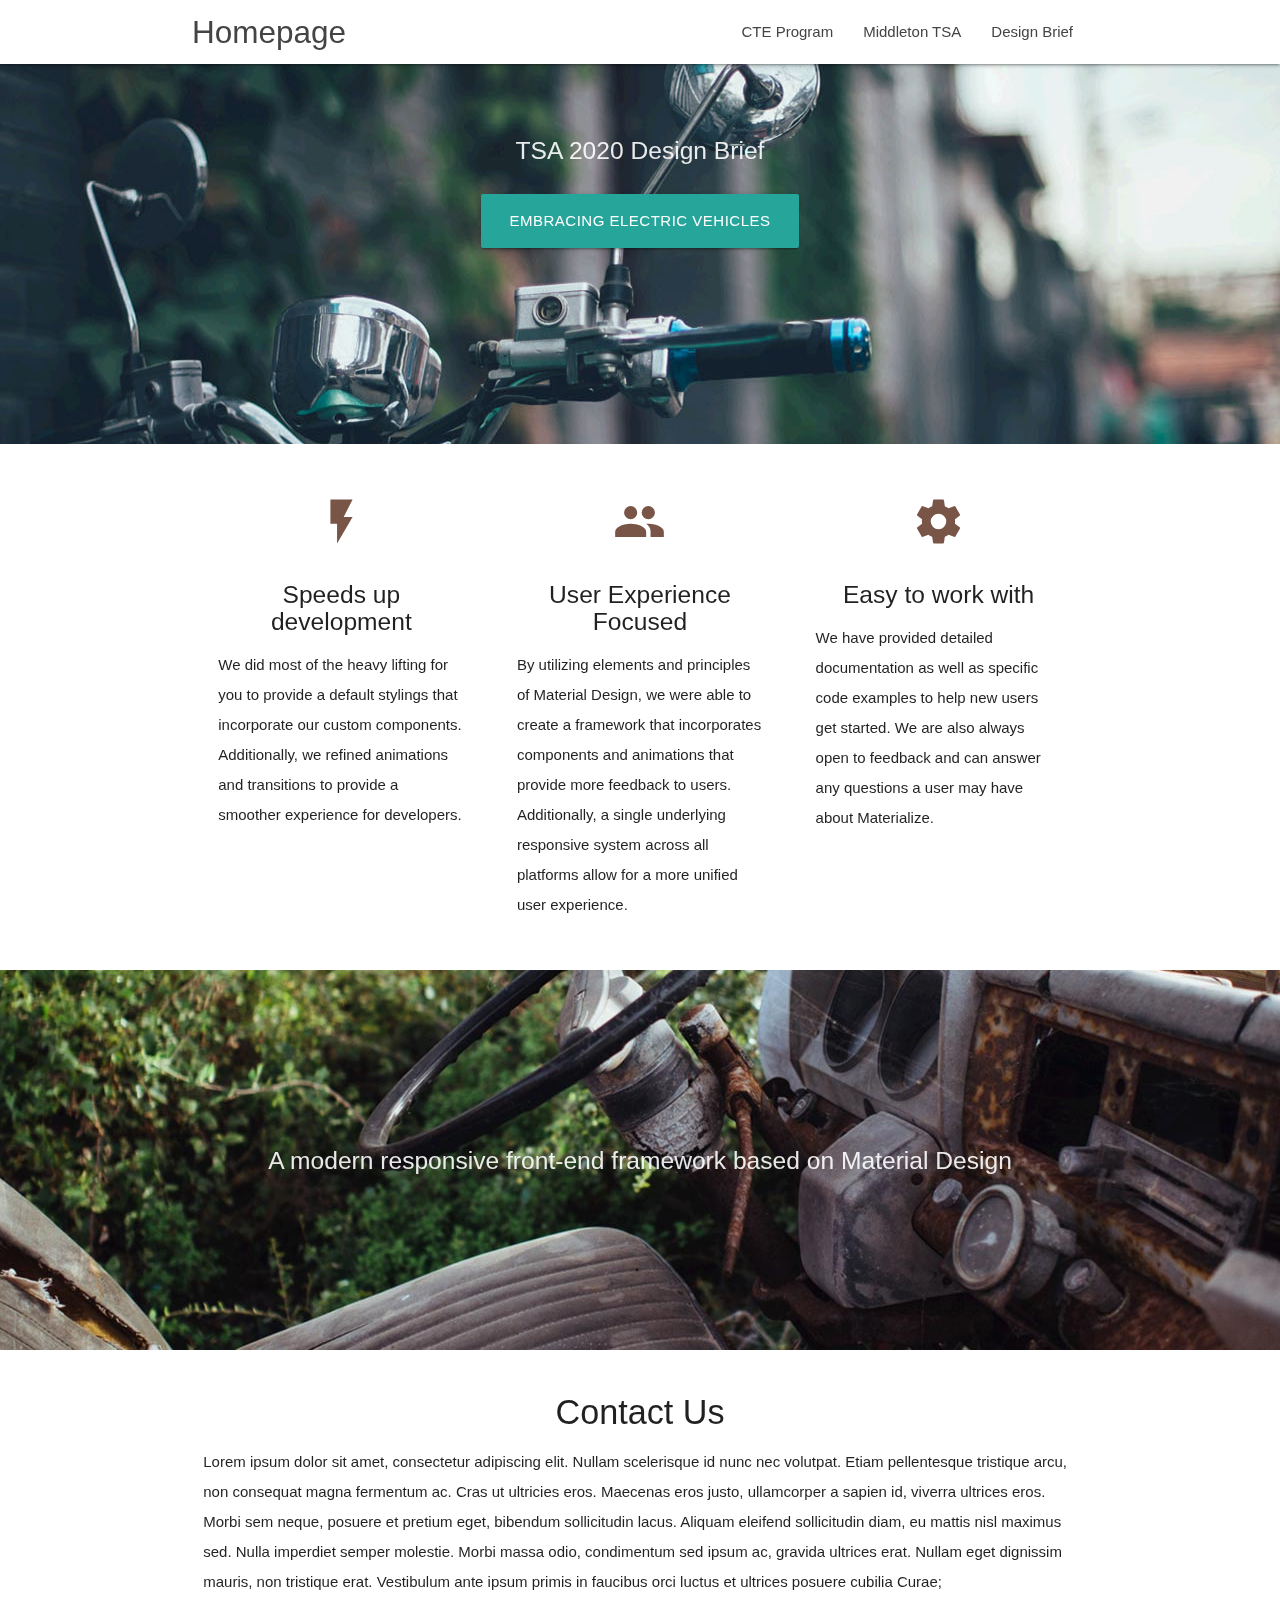
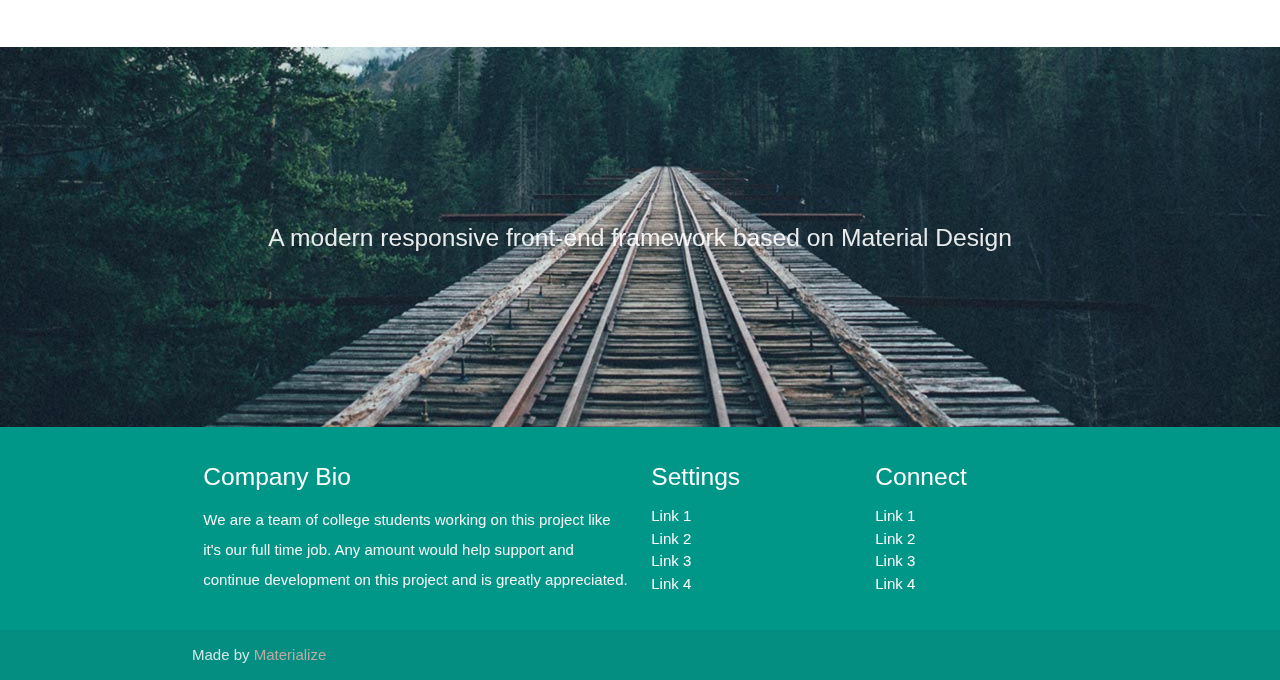
==== index.html @ b75406bc "v0.1.01 - Template edits" ====
<!DOCTYPE html>
<html lang="en">
<head>
  <meta http-equiv="Content-Type" content="text/html; charset=UTF-8"/>
  <meta name="viewport" content="width=device-width, initial-scale=1"/>
  <title>Middleton TSA - Homepage</title>

  <!-- CSS  -->
  <link href="https://fonts.googleapis.com/icon?family=Material+Icons" rel="stylesheet">
  <link href="css/materialize.css" type="text/css" rel="stylesheet" media="screen,projection"/>
  <link href="css/style.css" type="text/css" rel="stylesheet" media="screen,projection"/>
</head>

<body>

  <!-- Primary Navbar -->
  <nav class="white" role="navigation">
    <div class="nav-wrapper container">
      <!-- Desktop View -->
      
      <a id="logo-container" href="#" class="brand-logo">Homepage</a>
      <ul class="right hide-on-med-and-down">
        <li><a href="#">CTE Program</a></li>
        <li><a href="#">Middleton TSA</a></li>
        <li><a href="#">Design Brief</a></li>
      </ul>
      <!-- Mobile View -->
      <ul id="nav-mobile" class="sidenav">
        <li><a href="#">CTE Program</a></li>
        <li><a href="#">Middleton TSA</a></li>
        <li><a href="#">Design Brief</a></li>
      </ul>
      
      <a href="#" data-target="nav-mobile" class="sidenav-trigger"><i class="material-icons">menu</i></a>
    </div>
  </nav>

  <!-- Main Parallax -->
  <div id="index-banner" class="parallax-container">
    <div class="section no-pad-bot">
      <div class="container">
        <br><br>
        <h1 class="header center teal-text text-lighten-2"></h1>
        <div class="row center">
          <h5 class="header col s12 light">TSA 2020 Design Brief</h5>
        </div>
        <div class="row center">
          <a href="http://materializecss.com/getting-started.html" id="download-button" class="btn-large waves-effect waves-light teal lighten-1">Embracing Electric Vehicles</a>
        </div>
        <br><br>

      </div>
    </div>
    <!-- Replace background1.jpg with something relevant to the design brief -->
    <div class="parallax"><img src="images/background1.jpg" alt="TSA Webmaster 2020 Design Brief - picture of an electric vehicle"></div>
  </div>

  <!-- Main Parallax Footer / General Info Section -->
  <div class="container">
    <div class="section">

      <!--   Icon Section   -->
      <div class="row">
        <div class="col s12 m4">
          <div class="icon-block">
            <h2 class="center brown-text"><i class="material-icons">flash_on</i></h2>
            <h5 class="center">Speeds up development</h5>

            <p class="light">We did most of the heavy lifting for you to provide a default stylings that incorporate our custom components. Additionally, we refined animations and transitions to provide a smoother experience for developers.</p>
          </div>
        </div>

        <div class="col s12 m4">
          <div class="icon-block">
            <h2 class="center brown-text"><i class="material-icons">group</i></h2>
            <h5 class="center">User Experience Focused</h5>

            <p class="light">By utilizing elements and principles of Material Design, we were able to create a framework that incorporates components and animations that provide more feedback to users. Additionally, a single underlying responsive system across all platforms allow for a more unified user experience.</p>
          </div>
        </div>

        <div class="col s12 m4">
          <div class="icon-block">
            <h2 class="center brown-text"><i class="material-icons">settings</i></h2>
            <h5 class="center">Easy to work with</h5>

            <p class="light">We have provided detailed documentation as well as specific code examples to help new users get started. We are also always open to feedback and can answer any questions a user may have about Materialize.</p>
          </div>
        </div>
      </div>

    </div>
  </div>


  <div class="parallax-container valign-wrapper">
    <div class="section no-pad-bot">
      <div class="container">
        <div class="row center">
          <h5 class="header col s12 light">A modern responsive front-end framework based on Material Design</h5>
        </div>
      </div>
    </div>
    <div class="parallax"><img src="images/background2.jpg" alt="Unsplashed background img 2"></div>
  </div>

  <div class="container">
    <div class="section">

      <div class="row">
        <div class="col s12 center">
          <h3><i class="mdi-content-send brown-text"></i></h3>
          <h4>Contact Us</h4>
          <p class="left-align light">Lorem ipsum dolor sit amet, consectetur adipiscing elit. Nullam scelerisque id nunc nec volutpat. Etiam pellentesque tristique arcu, non consequat magna fermentum ac. Cras ut ultricies eros. Maecenas eros justo, ullamcorper a sapien id, viverra ultrices eros. Morbi sem neque, posuere et pretium eget, bibendum sollicitudin lacus. Aliquam eleifend sollicitudin diam, eu mattis nisl maximus sed. Nulla imperdiet semper molestie. Morbi massa odio, condimentum sed ipsum ac, gravida ultrices erat. Nullam eget dignissim mauris, non tristique erat. Vestibulum ante ipsum primis in faucibus orci luctus et ultrices posuere cubilia Curae;</p>
        </div>
      </div>

    </div>
  </div>


  <div class="parallax-container valign-wrapper">
    <div class="section no-pad-bot">
      <div class="container">
        <div class="row center">
          <h5 class="header col s12 light">A modern responsive front-end framework based on Material Design</h5>
        </div>
      </div>
    </div>
    <div class="parallax"><img src="images/background3.jpg" alt="Unsplashed background img 3"></div>
  </div>

  <footer class="page-footer teal">
    <div class="container">
      <div class="row">
        <div class="col l6 s12">
          <h5 class="white-text">Company Bio</h5>
          <p class="grey-text text-lighten-4">We are a team of college students working on this project like it's our full time job. Any amount would help support and continue development on this project and is greatly appreciated.</p>


        </div>
        <div class="col l3 s12">
          <h5 class="white-text">Settings</h5>
          <ul>
            <li><a class="white-text" href="#!">Link 1</a></li>
            <li><a class="white-text" href="#!">Link 2</a></li>
            <li><a class="white-text" href="#!">Link 3</a></li>
            <li><a class="white-text" href="#!">Link 4</a></li>
          </ul>
        </div>
        <div class="col l3 s12">
          <h5 class="white-text">Connect</h5>
          <ul>
            <li><a class="white-text" href="#!">Link 1</a></li>
            <li><a class="white-text" href="#!">Link 2</a></li>
            <li><a class="white-text" href="#!">Link 3</a></li>
            <li><a class="white-text" href="#!">Link 4</a></li>
          </ul>
        </div>
      </div>
    </div>
    <div class="footer-copyright">
      <div class="container">
      Made by <a class="brown-text text-lighten-3" href="http://materializecss.com">Materialize</a>
      </div>
    </div>
  </footer>


  <!--  Scripts-->
  <script src="https://code.jquery.com/jquery-2.1.1.min.js"></script>
  <script src="js/materialize.js"></script>
  <script src="js/init.js"></script>

  </body>
</html>
---- css/style.css ----
/* Custom Stylesheet */
/**
 * Use this file to override Materialize files so you can update
 * the core Materialize files in the future
 *
 * Made By MaterializeCSS.com
 */

nav ul a,
nav .brand-logo {
  color: #444;
}

p {
  line-height: 2rem;
}

.sidenav-trigger {
  color: #26a69a;
}

.parallax-container {
  min-height: 380px;
  line-height: 0;
  height: auto;
  color: rgba(255,255,255,.9);
}
  .parallax-container .section {
    width: 100%;
  }

@media only screen and (max-width : 992px) {
  .parallax-container .section {
    position: absolute;
    top: 40%;
  }
  #index-banner .section {
    top: 10%;
  }
}

@media only screen and (max-width : 600px) {
  #index-banner .section {
    top: 0;
  }
}

.icon-block {
  padding: 0 15px;
}
.icon-block .material-icons {
  font-size: inherit;
}

footer.page-footer {
  margin: 0;
}
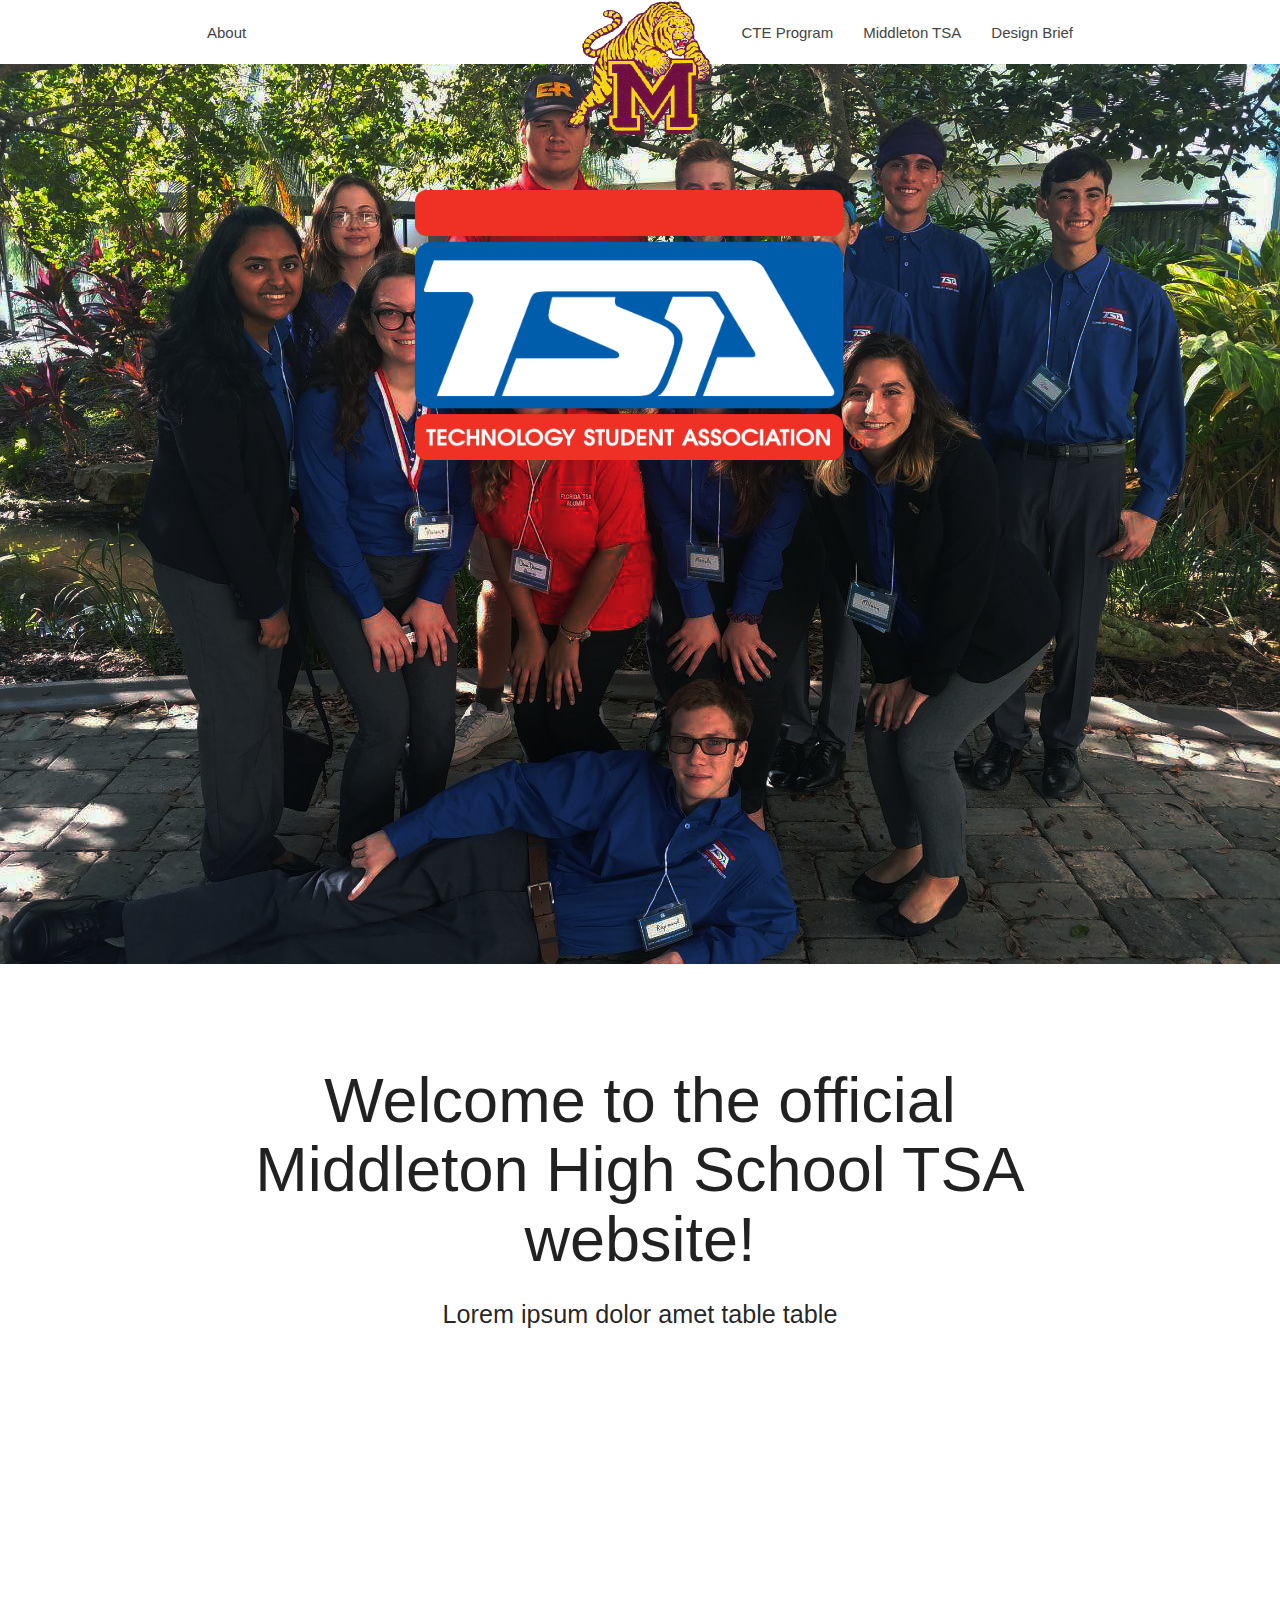
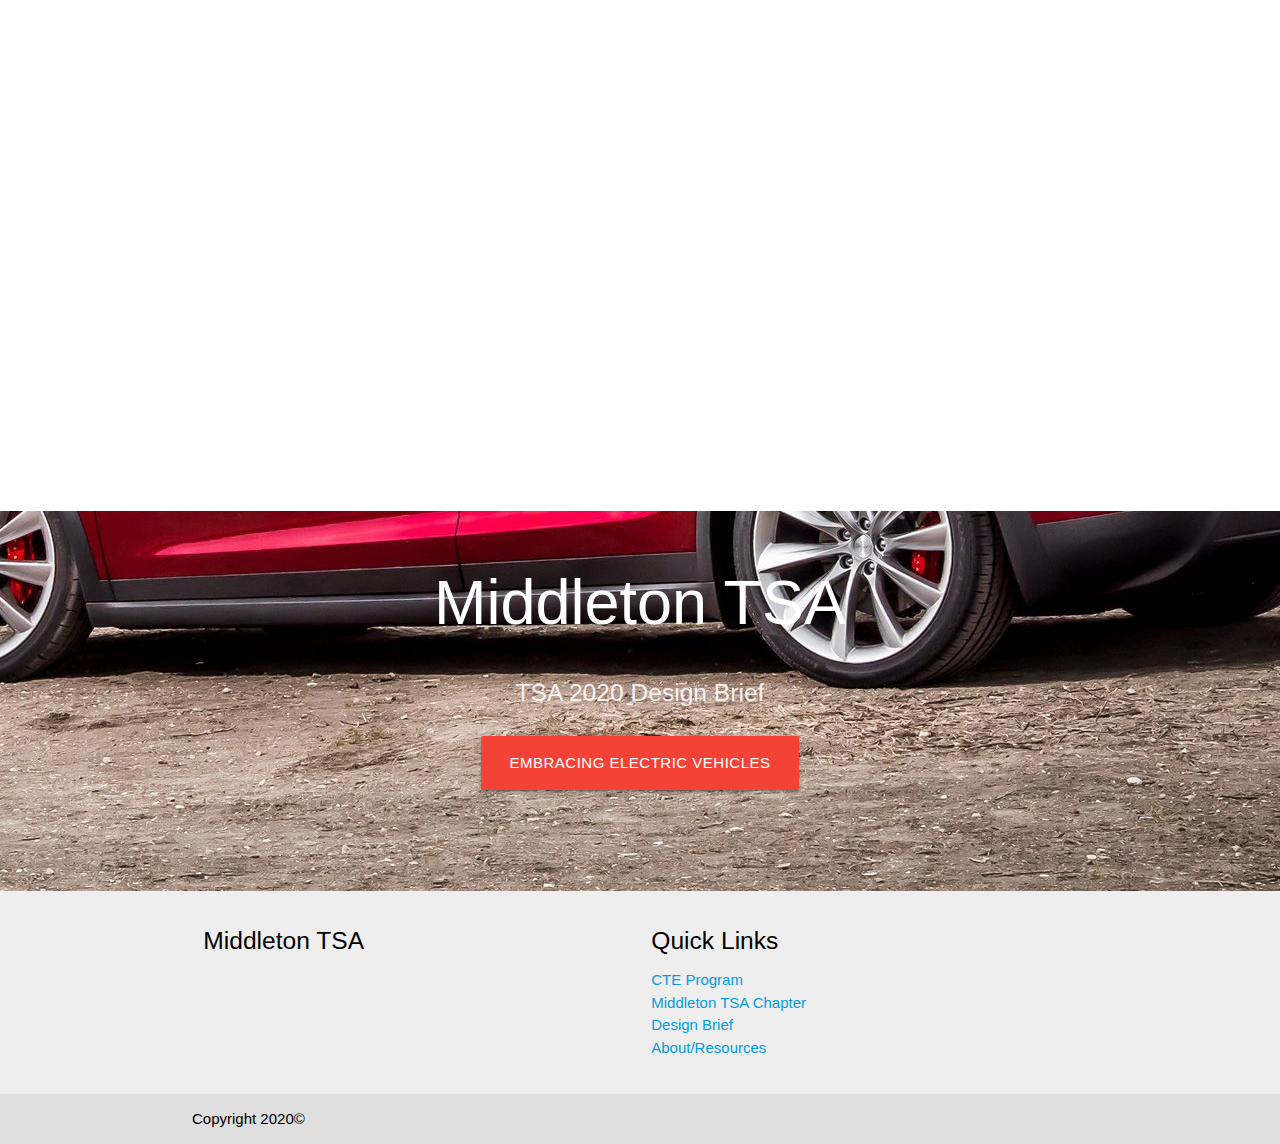
==== commit cf23c06a: "v0.2 - Index and MHS Chapter Pages" ====
--- a/index.html
+++ b/index.html
@@ -1,176 +1,143 @@
 <!DOCTYPE html>
-<html lang="en">
+<html>
 <head>
-  <meta http-equiv="Content-Type" content="text/html; charset=UTF-8"/>
-  <meta name="viewport" content="width=device-width, initial-scale=1"/>
-  <title>Middleton TSA - Homepage</title>
+  <link href="https://fonts.googleapis.com/icon?family=Material+Icons" rel="stylesheet">
+  <link href="https://cdnjs.cloudflare.com/ajax/libs/materialize/1.0.0/css/materialize.min.css" type="text/css" rel="stylesheet" media="screen,projection"/>
+  <link href="css/style.css" type="text/css" rel="Stylesheet">
+  <!--Let browser know website is optimized for mobile-->
+  <meta name="viewport" content="width=device-width, initial-scale=1.0"/>
+  <title> Middleton TSA - Homepage </title>
+  <style>
+    .background {
+      background-image: url("images/tsa-leadership.png");
+      background-position: center;
+      background-repeat: no-repeat;
+      background-size: cover;
+      height: 100%;
+    }
+    body, html {
+      height: 100%;
+    }
 
-  <!-- CSS  -->
-  <link href="https://fonts.googleapis.com/icon?family=Material+Icons" rel="stylesheet">
-  <link href="css/materialize.css" type="text/css" rel="stylesheet" media="screen,projection"/>
-  <link href="css/style.css" type="text/css" rel="stylesheet" media="screen,projection"/>
-</head>
-
+  </style>
+</head> 
 <body>
 
-  <!-- Primary Navbar -->
+  <!-- Nav -->
   <nav class="white" role="navigation">
     <div class="nav-wrapper container">
       <!-- Desktop View -->
       
-      <a id="logo-container" href="#" class="brand-logo">Homepage</a>
+      <ul class="left hide-on-med-and-down">
+        <li><a href="about.html" class="waves-effect">About</a></li>
+      </ul>
+      <a id="logo-container" href="index.html" class="brand-logo center"><img class="responsive-img" src="images/mhs-logo.gif" width="150" height="auto"></a>
       <ul class="right hide-on-med-and-down">
-        <li><a href="#">CTE Program</a></li>
-        <li><a href="#">Middleton TSA</a></li>
-        <li><a href="#">Design Brief</a></li>
+        <li><a href="cte.html" class="waves-effect">CTE Program</a></li>
+        <li><a href="tsa.html" class="waves-effect">Middleton TSA</a></li>
+        <li><a href="designbrief.html" class="waves-effect">Design Brief</a></li>
       </ul>
       <!-- Mobile View -->
       <ul id="nav-mobile" class="sidenav">
-        <li><a href="#">CTE Program</a></li>
-        <li><a href="#">Middleton TSA</a></li>
-        <li><a href="#">Design Brief</a></li>
+        <li><a href="cte.html" class="waves-effect">CTE Program</a></li>
+        <li><a href="tsa.html" class="waves-effect">Middleton TSA</a></li>
+        <li><a href="designbrief.html" class="waves-effect">Design Brief</a></li>
+        <li><div class="divider"></div></li>
+        <li><a href="about.html">About</a></li>
       </ul>
       
       <a href="#" data-target="nav-mobile" class="sidenav-trigger"><i class="material-icons">menu</i></a>
     </div>
   </nav>
 
-  <!-- Main Parallax -->
+  <!-- Main Splash -->
+  <div class="background">
+    <br><br><br><br>
+    <h2 class="header center"><img src="images/TSA-Emblem-FULLSIZE.png" width="450" height="auto"> </h2>
+  </div>
+
+  <!-- Main Splash Addendum / General Info Section -->
+  <div class="container">
+    <div class="section center">
+      <!-- Content -->
+      <br><br>
+      <h1>Welcome to the official Middleton High School TSA website!</h1>
+      <p class="flow-text">Lorem ipsum dolor amet table table</p>
+      <br><br>
+    </div>
+    
+    <div class="center">
+    <!-- Note: Google Calendar doesn't work with school wifi-->
+    <iframe src="https://calendar.google.com/calendar/embed?src=eg5jplt5vfg6n1325hjn0lq8h4%40group.calendar.google.com&ctz=America%2FNew_York" style="border: 0" width="800" height="600" frameborder="0" scrolling="no"></iframe>
+    </div>
+
+    <br><br><br><br>
+  </div>
+
+  <!-- Design Brief Splash -->
   <div id="index-banner" class="parallax-container">
     <div class="section no-pad-bot">
       <div class="container">
         <br><br>
-        <h1 class="header center teal-text text-lighten-2"></h1>
+        <h1 class="header center white-text text-darken-3">Middleton TSA</h1>
         <div class="row center">
           <h5 class="header col s12 light">TSA 2020 Design Brief</h5>
         </div>
         <div class="row center">
-          <a href="http://materializecss.com/getting-started.html" id="download-button" class="btn-large waves-effect waves-light teal lighten-1">Embracing Electric Vehicles</a>
+          <a href="https://www.tesla.com/" class="btn-large waves-effect waves-light red">Embracing Electric Vehicles</a>
         </div>
         <br><br>
 
       </div>
     </div>
     <!-- Replace background1.jpg with something relevant to the design brief -->
-    <div class="parallax"><img src="images/background1.jpg" alt="TSA Webmaster 2020 Design Brief - picture of an electric vehicle"></div>
+    <div class="parallax"><img src="images/placeholder-electric-vehicle.jpg" alt="TSA Webmaster 2020 Design Brief - picture of an electric vehicle"></div>
   </div>
 
-  <!-- Main Parallax Footer / General Info Section -->
+<!-- Footer -->
+<footer class="page-footer grey lighten-3">
   <div class="container">
-    <div class="section">
+    <div class="row">
+      <div class="col l6 s12">
+        <h5 class="black-text">Middleton TSA</h5>
+        <p class="grey-text text-darken-4"></p>
 
-      <!--   Icon Section   -->
-      <div class="row">
-        <div class="col s12 m4">
-          <div class="icon-block">
-            <h2 class="center brown-text"><i class="material-icons">flash_on</i></h2>
-            <h5 class="center">Speeds up development</h5>
 
-            <p class="light">We did most of the heavy lifting for you to provide a default stylings that incorporate our custom components. Additionally, we refined animations and transitions to provide a smoother experience for developers.</p>
-          </div>
-        </div>
-
-        <div class="col s12 m4">
-          <div class="icon-block">
-            <h2 class="center brown-text"><i class="material-icons">group</i></h2>
-            <h5 class="center">User Experience Focused</h5>
-
-            <p class="light">By utilizing elements and principles of Material Design, we were able to create a framework that incorporates components and animations that provide more feedback to users. Additionally, a single underlying responsive system across all platforms allow for a more unified user experience.</p>
-          </div>
-        </div>
-
-        <div class="col s12 m4">
-          <div class="icon-block">
-            <h2 class="center brown-text"><i class="material-icons">settings</i></h2>
-            <h5 class="center">Easy to work with</h5>
-
-            <p class="light">We have provided detailed documentation as well as specific code examples to help new users get started. We are also always open to feedback and can answer any questions a user may have about Materialize.</p>
-          </div>
-        </div>
       </div>
-
+      <div class="col l6 s12">
+        <h5 class="black-text">Quick Links</h5>
+        <ul>
+          <li><a href="cte.html">CTE Program</a></li>
+          <li><a href="tsa.html">Middleton TSA Chapter</a></li>
+          <li><a href="designbrief.html">Design Brief</a></li>
+          <li><a href="about.html">About/Resources</a></li>
+        </ul>
+      </div>
     </div>
   </div>
-
-
-  <div class="parallax-container valign-wrapper">
-    <div class="section no-pad-bot">
-      <div class="container">
-        <div class="row center">
-          <h5 class="header col s12 light">A modern responsive front-end framework based on Material Design</h5>
-        </div>
-      </div>
-    </div>
-    <div class="parallax"><img src="images/background2.jpg" alt="Unsplashed background img 2"></div>
-  </div>
-
-  <div class="container">
-    <div class="section">
-
-      <div class="row">
-        <div class="col s12 center">
-          <h3><i class="mdi-content-send brown-text"></i></h3>
-          <h4>Contact Us</h4>
-          <p class="left-align light">Lorem ipsum dolor sit amet, consectetur adipiscing elit. Nullam scelerisque id nunc nec volutpat. Etiam pellentesque tristique arcu, non consequat magna fermentum ac. Cras ut ultricies eros. Maecenas eros justo, ullamcorper a sapien id, viverra ultrices eros. Morbi sem neque, posuere et pretium eget, bibendum sollicitudin lacus. Aliquam eleifend sollicitudin diam, eu mattis nisl maximus sed. Nulla imperdiet semper molestie. Morbi massa odio, condimentum sed ipsum ac, gravida ultrices erat. Nullam eget dignissim mauris, non tristique erat. Vestibulum ante ipsum primis in faucibus orci luctus et ultrices posuere cubilia Curae;</p>
-        </div>
-      </div>
-
+  <div class="footer-copyright">
+    <div class="container black-text">
+    Copyright 2020©
     </div>
   </div>
+</footer>
 
+  <script src="https://ajax.googleapis.com/ajax/libs/jquery/3.4.1/jquery.min.js"></script>
+  <script src="https://cdnjs.cloudflare.com/ajax/libs/materialize/1.0.0/js/materialize.min.js"></script>
+  <script src="/js/script.js"></script>
+  <script>
+  // Below script initializes sidenav functionality
+  $(document).ready(function(){
+    $(".sidenav").sidenav();
+  });
 
-  <div class="parallax-container valign-wrapper">
-    <div class="section no-pad-bot">
-      <div class="container">
-        <div class="row center">
-          <h5 class="header col s12 light">A modern responsive front-end framework based on Material Design</h5>
-        </div>
-      </div>
-    </div>
-    <div class="parallax"><img src="images/background3.jpg" alt="Unsplashed background img 3"></div>
-  </div>
-
-  <footer class="page-footer teal">
-    <div class="container">
-      <div class="row">
-        <div class="col l6 s12">
-          <h5 class="white-text">Company Bio</h5>
-          <p class="grey-text text-lighten-4">We are a team of college students working on this project like it's our full time job. Any amount would help support and continue development on this project and is greatly appreciated.</p>
-
-
-        </div>
-        <div class="col l3 s12">
-          <h5 class="white-text">Settings</h5>
-          <ul>
-            <li><a class="white-text" href="#!">Link 1</a></li>
-            <li><a class="white-text" href="#!">Link 2</a></li>
-            <li><a class="white-text" href="#!">Link 3</a></li>
-            <li><a class="white-text" href="#!">Link 4</a></li>
-          </ul>
-        </div>
-        <div class="col l3 s12">
-          <h5 class="white-text">Connect</h5>
-          <ul>
-            <li><a class="white-text" href="#!">Link 1</a></li>
-            <li><a class="white-text" href="#!">Link 2</a></li>
-            <li><a class="white-text" href="#!">Link 3</a></li>
-            <li><a class="white-text" href="#!">Link 4</a></li>
-          </ul>
-        </div>
-      </div>
-    </div>
-    <div class="footer-copyright">
-      <div class="container">
-      Made by <a class="brown-text text-lighten-3" href="http://materializecss.com">Materialize</a>
-      </div>
-    </div>
-  </footer>
-
-
-  <!--  Scripts-->
+  // Material box functionality
+  $(document).ready(function(){
+    $('.materialboxed').materialbox();
+  });
+  </script>
   <script src="https://code.jquery.com/jquery-2.1.1.min.js"></script>
   <script src="js/materialize.js"></script>
   <script src="js/init.js"></script>
-
-  </body>
-</html>
+</body>
+</html>--- a/css/style.css
+++ b/css/style.css
@@ -1,11 +1,3 @@
-/* Custom Stylesheet */
-/**
- * Use this file to override Materialize files so you can update
- * the core Materialize files in the future
- *
- * Made By MaterializeCSS.com
- */
-
 nav ul a,
 nav .brand-logo {
   color: #444;
@@ -55,3 +47,39 @@
 footer.page-footer {
   margin: 0;
 }
+
+.floatleft {
+  float: left;
+}
+
+.w50 {
+  width: 50%;
+}
+
+.article {
+  text-indent: 50px;
+}
+
+.fixedimageheader { 
+  width: 100%;
+}
+
+.index-banner {
+  margin: 50px;
+  background-color: #ffffff;
+  border: 1px solid black;
+  opacity: 0.6;
+  filter: alpha(opacity=60); 
+}
+
+.text-image-contrast {
+background: rgba(200, 200, 200, 0.7);
+}
+
+.text-image-contrast-invert {
+  background: rgba(55, 55, 55, 0.7);
+  }
+
+nav ul li.active {
+  background-color: rgba(255, 255, 255, 0.1);
+}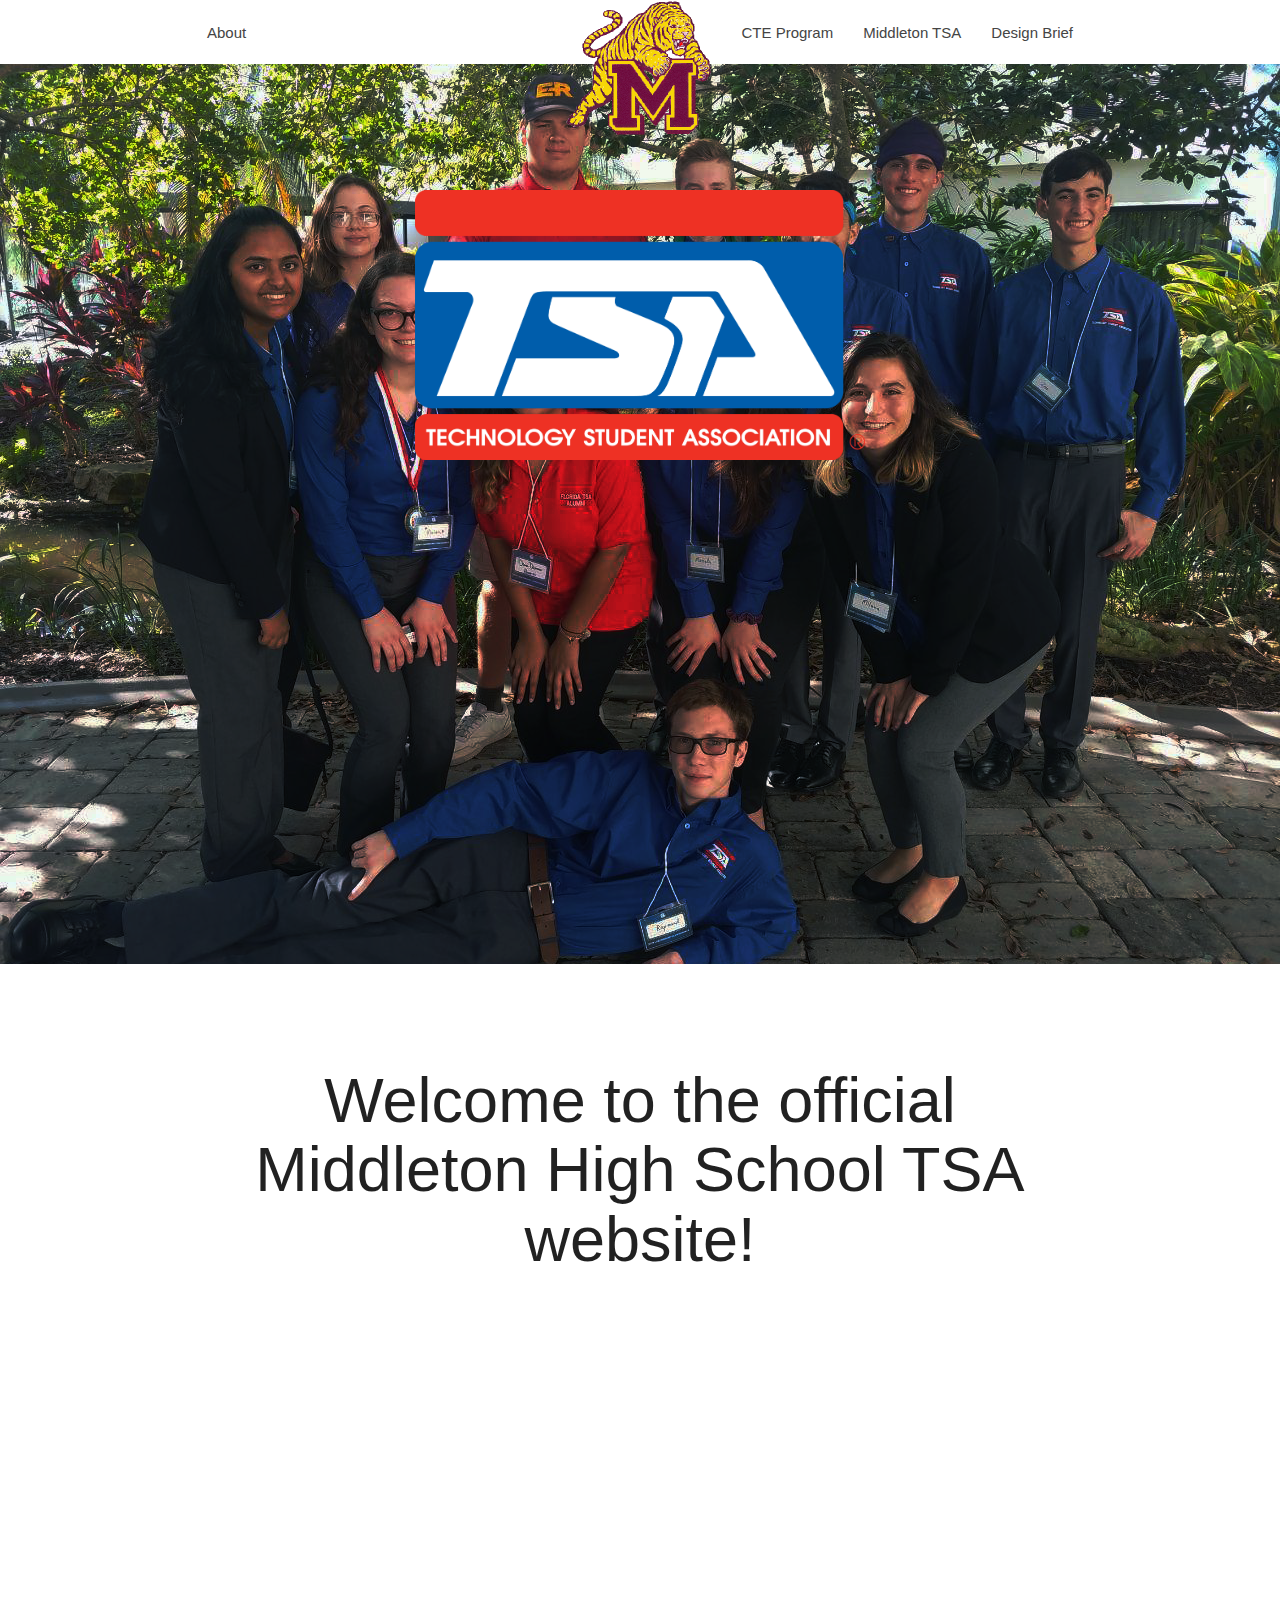
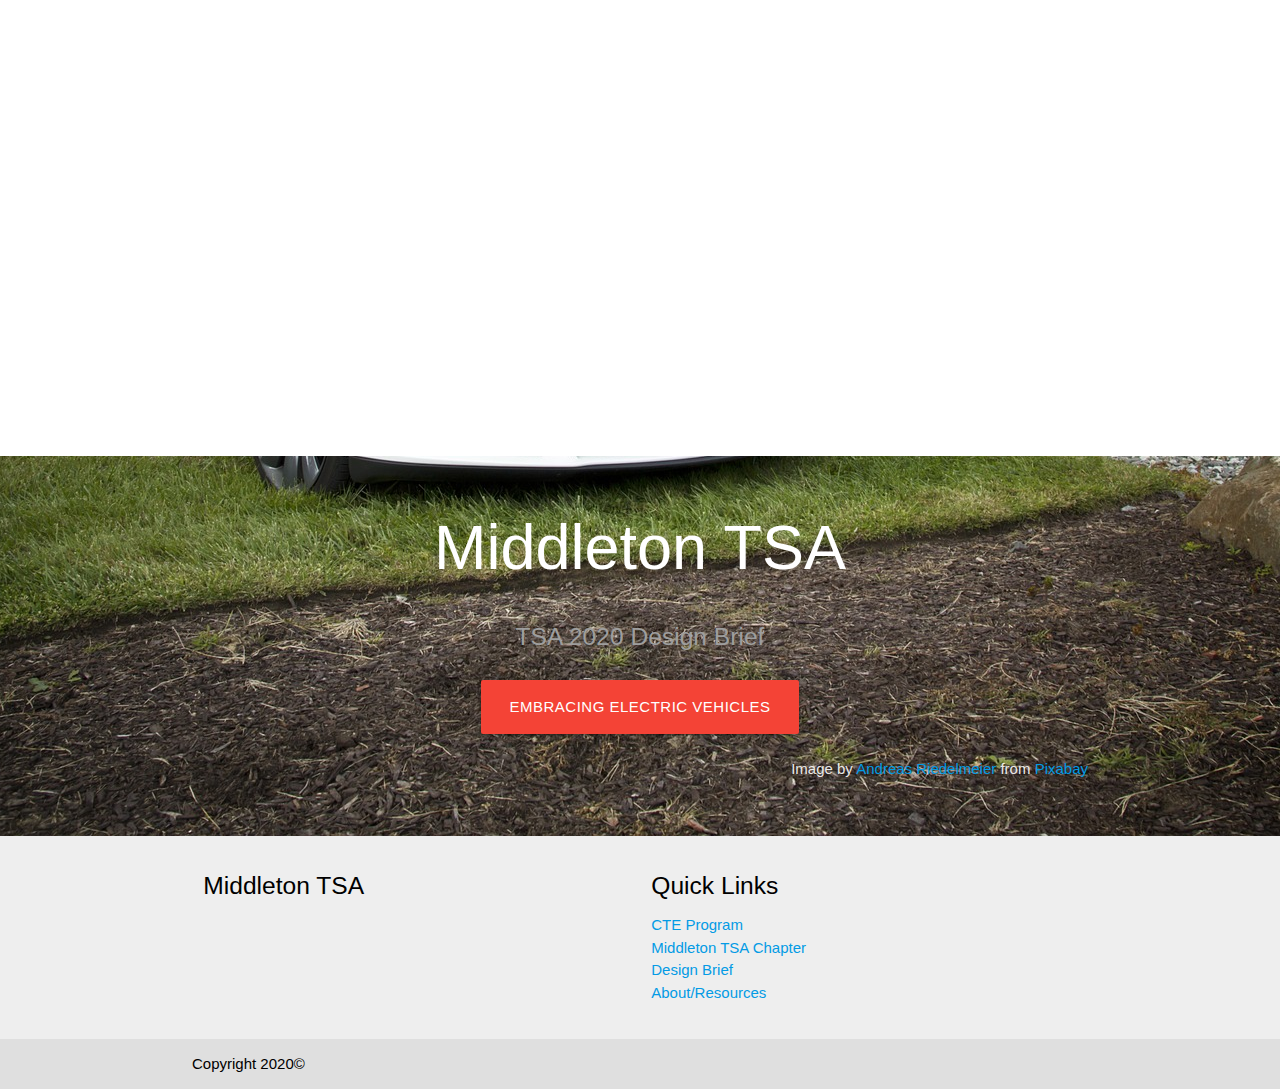
==== commit 70750931: "CTE Page blocked out" ====
--- a/index.html
+++ b/index.html
@@ -62,7 +62,7 @@
       <!-- Content -->
       <br><br>
       <h1>Welcome to the official Middleton High School TSA website!</h1>
-      <p class="flow-text">Lorem ipsum dolor amet table table</p>
+      <p class="flow-text"></p>
       <br><br>
     </div>
     
@@ -81,17 +81,18 @@
         <br><br>
         <h1 class="header center white-text text-darken-3">Middleton TSA</h1>
         <div class="row center">
-          <h5 class="header col s12 light">TSA 2020 Design Brief</h5>
+          <h5 class="header col s12 grey-text">TSA 2020 Design Brief</h5>
         </div>
         <div class="row center">
-          <a href="https://www.tesla.com/" class="btn-large waves-effect waves-light red">Embracing Electric Vehicles</a>
+          <a href="designbrief.html" class="btn-large waves-effect waves-light red">Embracing Electric Vehicles</a>
         </div>
+        <p class="right-align">Image by <a href="https://pixabay.com/users/Riedelmeier-130476/?utm_source=link-attribution&amp;utm_medium=referral&amp;utm_campaign=image&amp;utm_content=1216469">Andreas Riedelmeier</a> from <a href="https://pixabay.com/?utm_source=link-attribution&amp;utm_medium=referral&amp;utm_campaign=image&amp;utm_content=1216469">Pixabay</a></p>
         <br><br>
 
       </div>
     </div>
     <!-- Replace background1.jpg with something relevant to the design brief -->
-    <div class="parallax"><img src="images/placeholder-electric-vehicle.jpg" alt="TSA Webmaster 2020 Design Brief - picture of an electric vehicle"></div>
+    <div class="parallax"><img src="images/pixabay-esa-cover.jpg" alt="TSA Webmaster 2020 Design Brief - picture of an electric vehicle"></div>
   </div>
 
 <!-- Footer -->
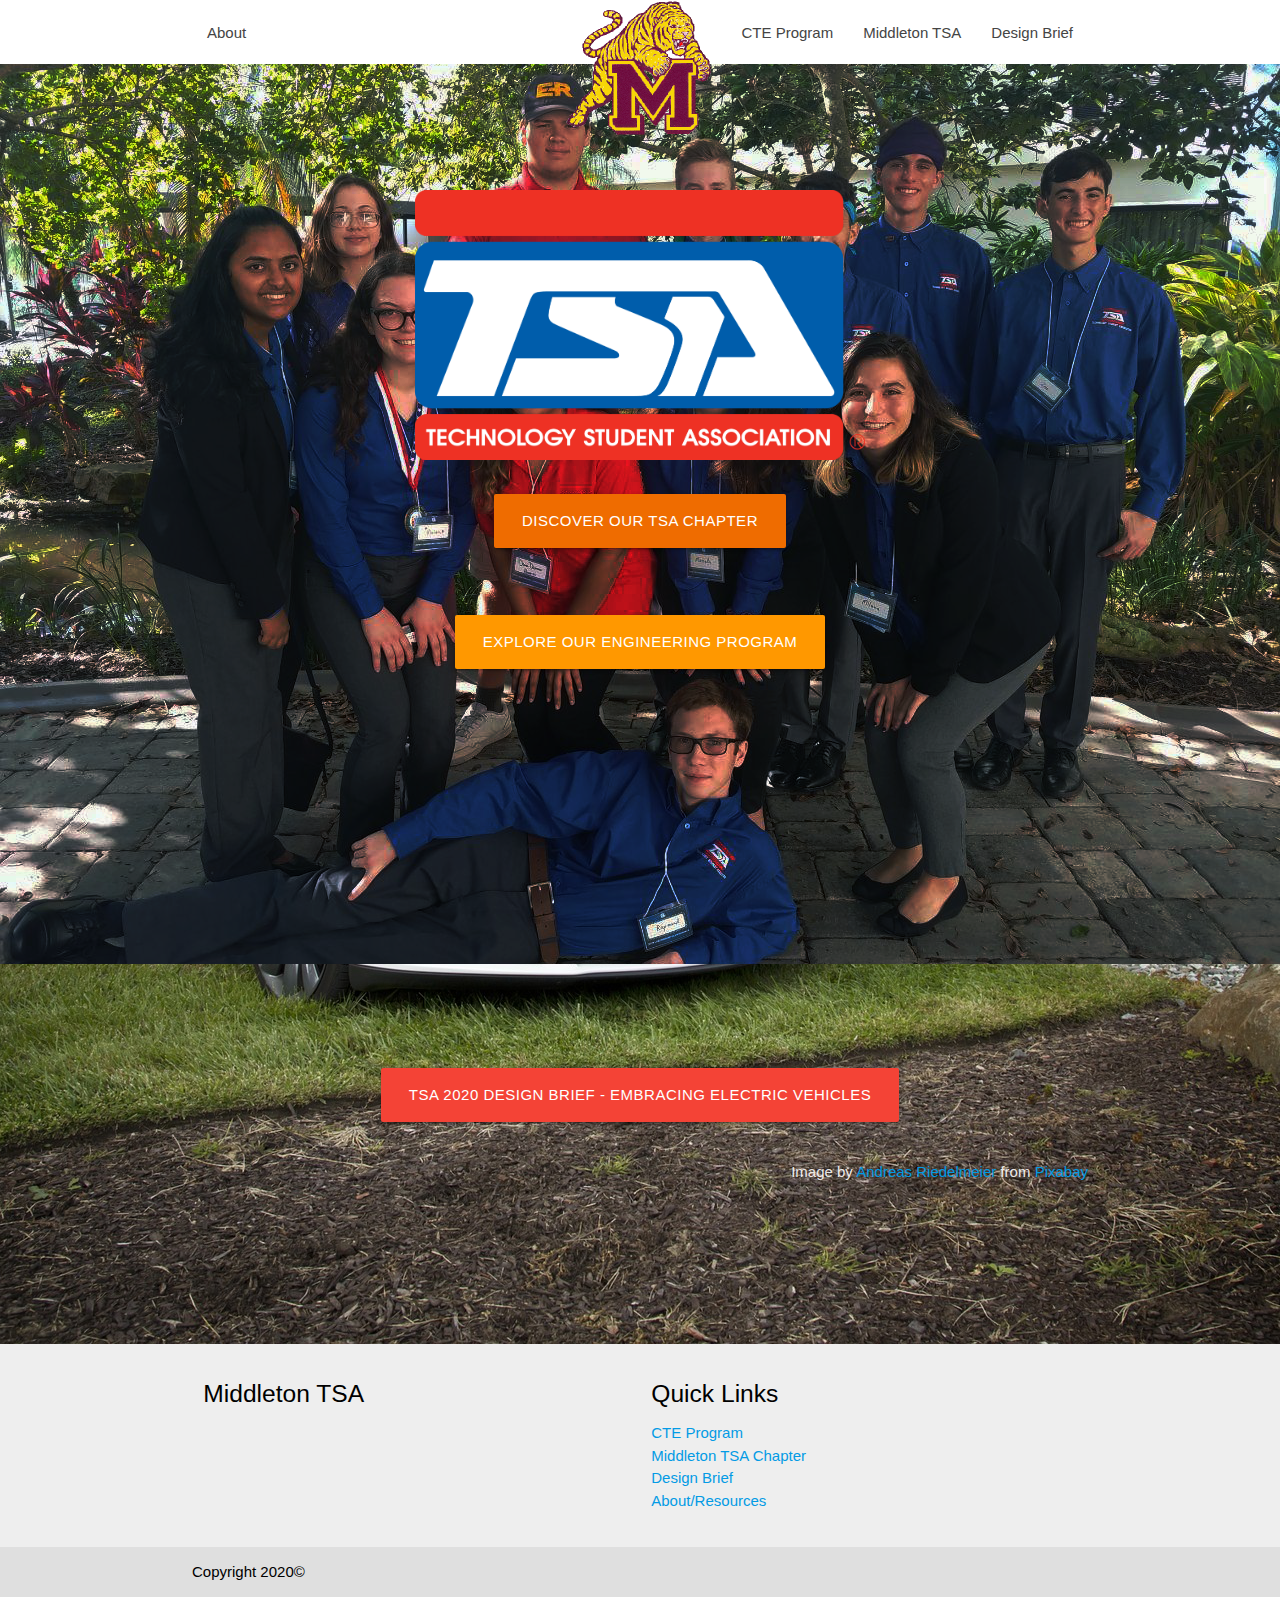
==== commit cff8d328: "Final" ====
--- a/index.html
+++ b/index.html
@@ -51,47 +51,52 @@
   </nav>
 
   <!-- Main Splash -->
-  <div class="background">
+  <div class="background center">
     <br><br><br><br>
-    <h2 class="header center"><img src="images/TSA-Emblem-FULLSIZE.png" width="450" height="auto"> </h2>
+    <h2 class="header center"><img src="images/TSA-Emblem-FULLSIZE.png" width="450" height="auto"></h2>
+    
+    <a href="tsa.html" class="btn-large waves-effect waves-light orange darken-3">Discover our TSA Chapter</a>
+    <br><br><br><br>
+    <a href="cte.html" class="btn-large waves-effect waves-light orange">Explore our Engineering Program</a>
   </div>
 
   <!-- Main Splash Addendum / General Info Section -->
-  <div class="container">
+  <!-- <div class="container">
     <div class="section center">
-      <!-- Content -->
-      <br><br>
-      <h1>Welcome to the official Middleton High School TSA website!</h1>
-      <p class="flow-text"></p>
-      <br><br>
+      <h1>Welcome to the Middleton High School TSA website!</h1>
+
     </div>
-    
-    <div class="center">
-    <!-- Note: Google Calendar doesn't work with school wifi-->
-    <iframe src="https://calendar.google.com/calendar/embed?src=eg5jplt5vfg6n1325hjn0lq8h4%40group.calendar.google.com&ctz=America%2FNew_York" style="border: 0" width="800" height="600" frameborder="0" scrolling="no"></iframe>
+   
+    <div class="row center">
+      <div class="col m5 s12">
+      </div>
+      <div class="col m2 s12">
+        <p class="flow-text"><b>How do you feel?</b></p>
+        <p>We feel good! Oh, we feel so good, oh!</p>
+      </div>
+      <div class="col m5 s12">
+      </div>
     </div>
-
-    <br><br><br><br>
-  </div>
+  </div> -->
 
   <!-- Design Brief Splash -->
   <div id="index-banner" class="parallax-container">
     <div class="section no-pad-bot">
       <div class="container">
         <br><br>
-        <h1 class="header center white-text text-darken-3">Middleton TSA</h1>
+        <h1 class="header center white-text text-darken-3"></h1>
         <div class="row center">
-          <h5 class="header col s12 grey-text">TSA 2020 Design Brief</h5>
+          <h5 class="header col s12 grey-text"></h5>
         </div>
         <div class="row center">
-          <a href="designbrief.html" class="btn-large waves-effect waves-light red">Embracing Electric Vehicles</a>
+          <a href="designbrief.html" class="btn-large waves-effect waves-light red">TSA 2020 Design Brief - Embracing Electric Vehicles</a>
         </div>
+        <br><br>
         <p class="right-align">Image by <a href="https://pixabay.com/users/Riedelmeier-130476/?utm_source=link-attribution&amp;utm_medium=referral&amp;utm_campaign=image&amp;utm_content=1216469">Andreas Riedelmeier</a> from <a href="https://pixabay.com/?utm_source=link-attribution&amp;utm_medium=referral&amp;utm_campaign=image&amp;utm_content=1216469">Pixabay</a></p>
-        <br><br>
+        
 
       </div>
     </div>
-    <!-- Replace background1.jpg with something relevant to the design brief -->
     <div class="parallax"><img src="images/pixabay-esa-cover.jpg" alt="TSA Webmaster 2020 Design Brief - picture of an electric vehicle"></div>
   </div>
 
@@ -127,14 +132,8 @@
   <script src="https://cdnjs.cloudflare.com/ajax/libs/materialize/1.0.0/js/materialize.min.js"></script>
   <script src="/js/script.js"></script>
   <script>
-  // Below script initializes sidenav functionality
   $(document).ready(function(){
     $(".sidenav").sidenav();
-  });
-
-  // Material box functionality
-  $(document).ready(function(){
-    $('.materialboxed').materialbox();
   });
   </script>
   <script src="https://code.jquery.com/jquery-2.1.1.min.js"></script>
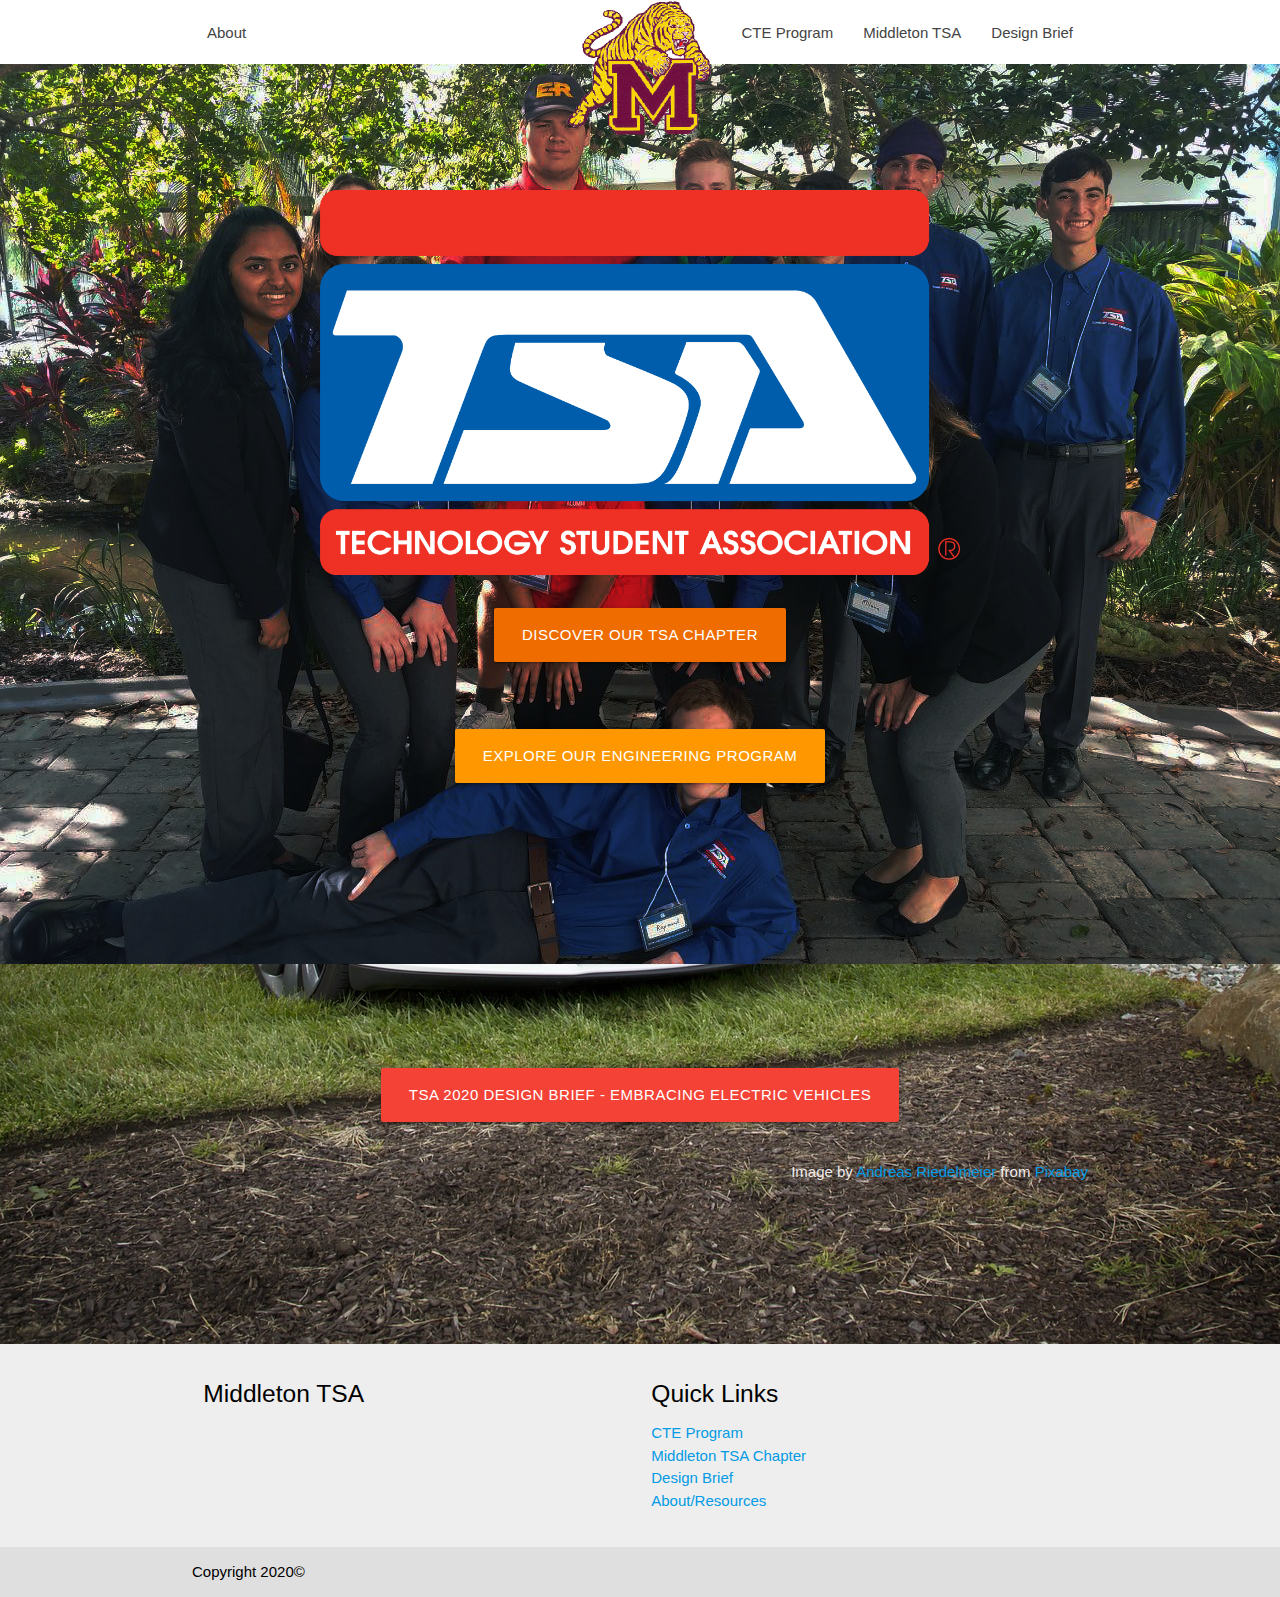
==== commit f9df3ee9: "ninja1" ====
--- a/index.html
+++ b/index.html
@@ -53,7 +53,7 @@
   <!-- Main Splash -->
   <div class="background center">
     <br><br><br><br>
-    <h2 class="header center"><img src="images/TSA-Emblem-FULLSIZE.png" width="450" height="auto"></h2>
+    <h2 class="header center"><img src="images/TSA-Emblem-FULLSIZE.png" width="50%" height="auto"></h2>
     
     <a href="tsa.html" class="btn-large waves-effect waves-light orange darken-3">Discover our TSA Chapter</a>
     <br><br><br><br>
--- a/css/style.css
+++ b/css/style.css
@@ -82,4 +82,7 @@
 
 nav ul li.active {
   background-color: rgba(255, 255, 255, 0.1);
+}
+.card.larger {
+  height: 700px;
 }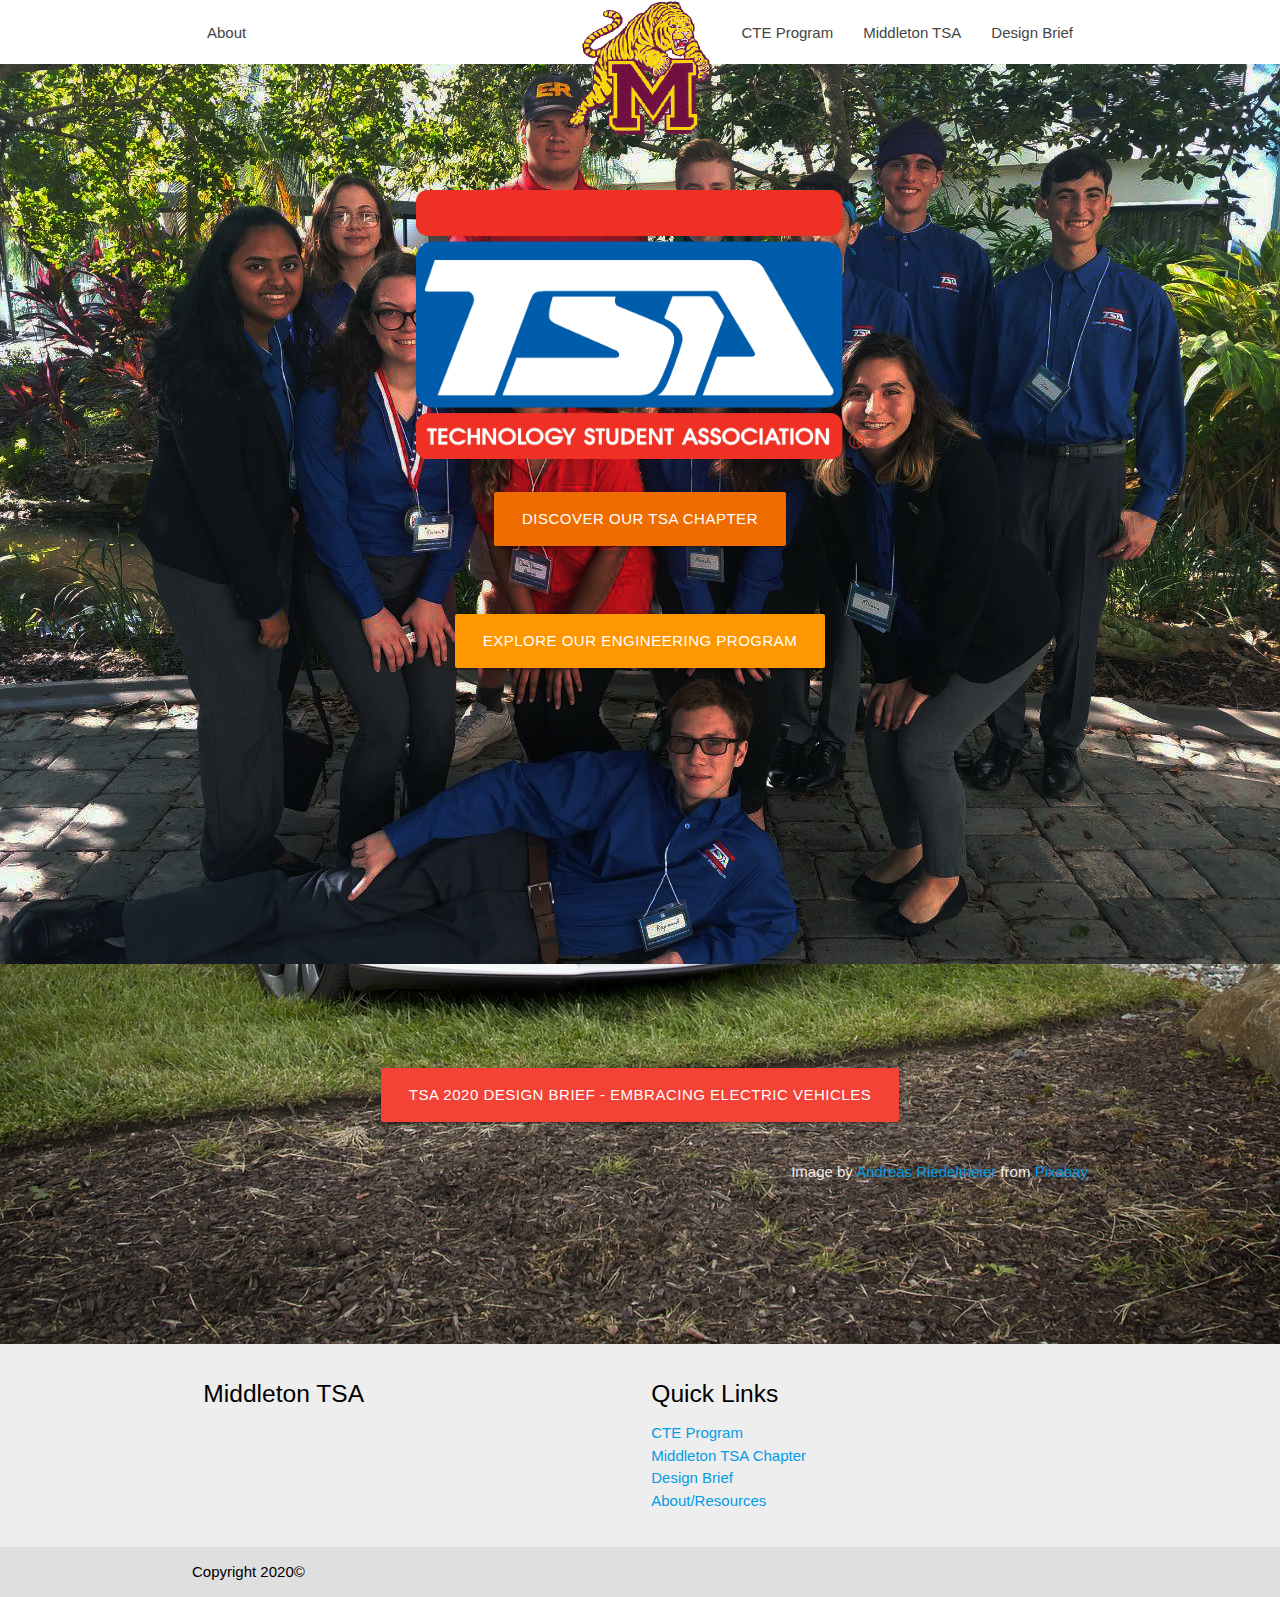
==== commit 21c3498f: "Update index.html" ====
--- a/index.html
+++ b/index.html
@@ -53,7 +53,7 @@
   <!-- Main Splash -->
   <div class="background center">
     <br><br><br><br>
-    <h2 class="header center"><img src="images/TSA-Emblem-FULLSIZE.png" width="50%" height="auto"></h2>
+    <h2 class="header center"><img src="images/TSA-Emblem-FULLSIZE.png" width="35%" height="auto"></h2>
     
     <a href="tsa.html" class="btn-large waves-effect waves-light orange darken-3">Discover our TSA Chapter</a>
     <br><br><br><br>
